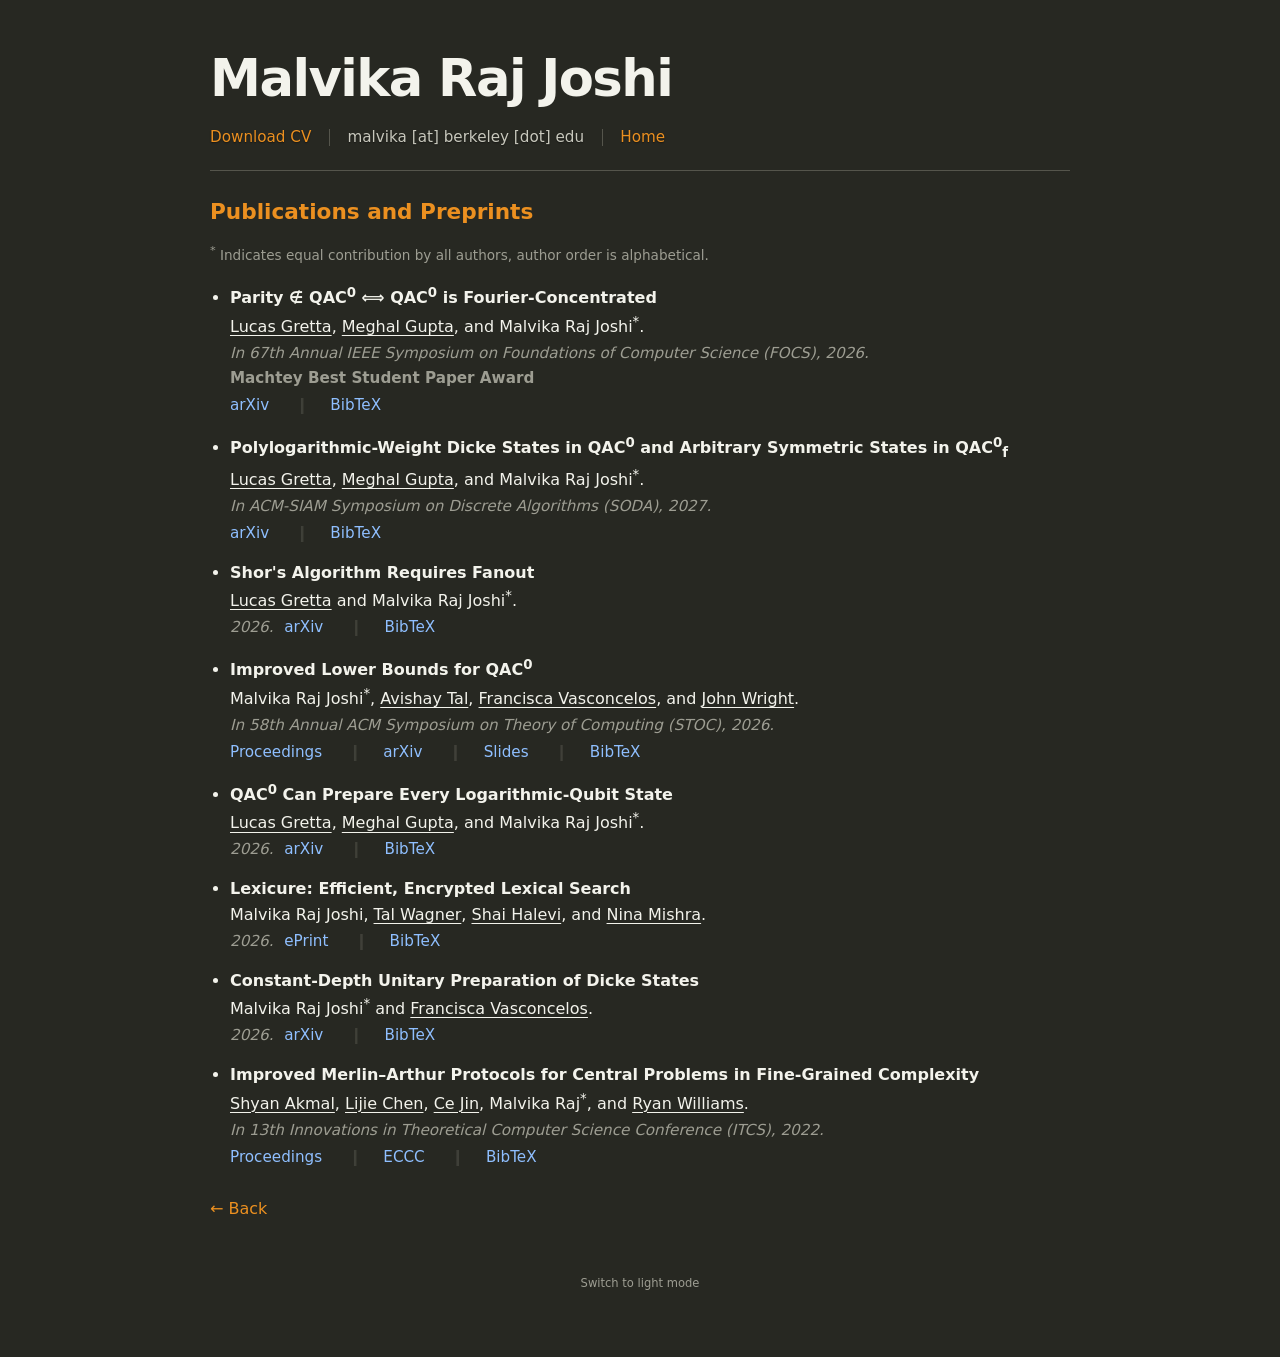
==== publications.html @ f742e134 "update" ====
<!DOCTYPE html>
<html lang="en">
<head>
  <meta charset="utf-8" />
  <meta name="viewport" content="width=device-width, initial-scale=1" />
  <title>Publications and Preprints | Malvika Raj Joshi</title>
  <meta name="description" content="Publications and preprints by Malvika Raj Joshi." />
  <link rel="stylesheet" href="style.css" />
</head>
<body>
  <div class="wrap">
  <div class="hero">
    <h1><a href="index.html" style="color: inherit; text-decoration: none;">Malvika Raj Joshi</a></h1>
    <div class="top-links">
    <a href="cv.pdf" target="_blank" rel="noopener" download="MalvikaJoshi_CV_2026.pdf">Download CV</a>
    <span class="separator" aria-hidden="true"></span>
    <span class="top-email">malvika [at] berkeley [dot] edu</span>
    <span class="separator" aria-hidden="true"></span>
    <a href="index.html">Home</a>
    </div>
  </div>

  <main>
    <section id="publications">
    <h2>Publications and Preprints</h2>
    <p class="meta equal-contribution-note"><sup>*</sup> Indicates equal contribution by all authors, author order is alphabetical.</p>
    <ul>
      <li>
      <span class="paper-title">Parity&nbsp;&notin;&nbsp;QAC<sup>0</sup>&nbsp;&Longleftrightarrow;&nbsp;QAC<sup>0</sup> is Fourier-Concentrated</span><br />
      <a class="author-link" href="https://lucasgretta.com/" target="_blank" rel="noopener">Lucas Gretta</a>, <a class="author-link" href="https://www.meghalgupta.com/" target="_blank" rel="noopener">Meghal Gupta</a>, and <strong class="me">Malvika Raj Joshi</strong><sup aria-label="equal contribution">*</sup>.<br />
      <span class="meta pub-meta">In 67th Annual IEEE Symposium on Foundations of Computer Science (FOCS), 2026.</span><br />
      <span class="award">Machtey Best Student Paper Award</span>
      <div class="paper-actions">
        <a href="https://arxiv.org/abs/2604.02793" target="_blank" rel="noopener">arXiv</a>
        <details class="bibtex">
        <summary>BibTeX</summary>
        <pre>@misc{gretta2026paritynotinqac0iff,
title={Parity $\notin$ QAC0 $\iff$ QAC0 is Fourier-Concentrated}, 
author={Lucas Gretta and Meghal Gupta and Malvika Raj Joshi},
year={2026},
eprint={2604.02793},
archivePrefix={arXiv},
primaryClass={quant-ph},
url={https://arxiv.org/abs/2604.02793}
}</pre>
        </details>
      </div>
      </li>
      <li>
      <span class="paper-title">Polylogarithmic-Weight Dicke States in QAC<sup>0</sup> and Arbitrary Symmetric States in QAC<sup>0</sup><sub>f</sub></span><br />
      <a class="author-link" href="https://lucasgretta.com/" target="_blank" rel="noopener">Lucas Gretta</a>, <a class="author-link" href="https://www.meghalgupta.com/" target="_blank" rel="noopener">Meghal Gupta</a>, and <strong class="me">Malvika Raj Joshi</strong><sup aria-label="equal contribution">*</sup>.<br />
      <span class="meta pub-meta">In ACM-SIAM Symposium on Discrete Algorithms (SODA), 2027.</span>
      <div class="paper-actions"><a href="https://arxiv.org/abs/2604.15298" target="_blank" rel="noopener">arXiv</a> <details class="bibtex">
        <summary>BibTeX</summary>
        <pre>@misc{gretta2026polylogarithmicweightdickestates,
title={Polylogarithmic-Weight Dicke States in QAC$^0$ and Arbitrary Symmetric States in QAC$^0_f$}, 
author={Lucas Gretta and Meghal Gupta and Malvika Raj Joshi},
year={2026},
eprint={2604.15298},
archivePrefix={arXiv},
primaryClass={quant-ph},
url={https://arxiv.org/abs/2604.15298}
}</pre>
      </details></div>
      </li>
      <li>
      <span class="paper-title">Shor's Algorithm Requires Fanout</span><br />
      <a class="author-link" href="https://lucasgretta.com/" target="_blank" rel="noopener">Lucas Gretta</a> and <strong class="me">Malvika Raj Joshi</strong><sup aria-label="equal contribution">*</sup>.<br />
      <span class="meta pub-meta">2026.</span> <div class="paper-actions inline"><a href="https://arxiv.org/abs/2608.06703" target="_blank" rel="noopener">arXiv</a> <details class="bibtex">
        <summary>BibTeX</summary>
        <pre>@misc{gretta2026shorsalgorithmrequiresfanout,
title={Shor's Algorithm Requires Fanout}, 
author={Lucas Gretta and Malvika Raj Joshi},
year={2026},
eprint={2608.06703},
archivePrefix={arXiv},
primaryClass={quant-ph},
url={https://arxiv.org/abs/2608.06703} 
}</pre>
      </details></div>
      </li>
      <li>
      <span class="paper-title">Improved Lower Bounds for QAC<sup>0</sup></span><br />
      <strong class="me">Malvika Raj Joshi</strong><sup aria-label="equal contribution">*</sup>, <a class="author-link" href="https://www.avishaytal.org/" target="_blank" rel="noopener">Avishay Tal</a>, <a class="author-link" href="https://franciscavasconcelos.github.io/" target="_blank" rel="noopener">Francisca Vasconcelos</a>, and <a class="author-link" href="https://people.eecs.berkeley.edu/~jswright/" target="_blank" rel="noopener">John Wright</a>.<br />
      <span class="meta pub-meta">In 58th Annual ACM Symposium on Theory of Computing (STOC), 2026.</span>
      <div class="paper-actions">
        <a href="https://dl.acm.org/doi/10.1145/3798129.3800922" target="_blank" rel="noopener">Proceedings</a>
        <a href="https://arxiv.org/abs/2512.14643" target="_blank" rel="noopener">arXiv</a>
        <a href="media/qac0_depth3_stoc2026.pdf" target="_blank" rel="noopener">Slides</a>
        <details class="bibtex">
        <summary>BibTeX</summary>
        <pre>@inproceedings{joshi2026improvedlowerboundsqac0,
author = {Joshi, Malvika Raj and Tal, Avishay and Vasconcelos, Francisca and Wright, John},
title = {Improved Lower Bounds for QAC0},
year = {2026},
isbn = {9798400725364},
publisher = {Association for Computing Machinery},
address = {New York, NY, USA},
url = {https://doi.org/10.1145/3798129.3800922},
doi = {10.1145/3798129.3800922},
booktitle = {Proceedings of the 58th Annual ACM Symposium on Theory of Computing},
pages = {2199–2209},
numpages = {11},
keywords = {QAC0, analysis of Boolean functions, quantum circuit complexity},
location = {Salt Lake City, UT, USA},
series = {STOC '26}
}</pre>
        </details>
      </div>
      </li>
      <li>
      <span class="paper-title">QAC<sup>0</sup> Can Prepare Every Logarithmic-Qubit State</span><br />
      <a class="author-link" href="https://lucasgretta.com/" target="_blank" rel="noopener">Lucas Gretta</a>, <a class="author-link" href="https://www.meghalgupta.com/" target="_blank" rel="noopener">Meghal Gupta</a>, and <strong class="me">Malvika Raj Joshi</strong><sup aria-label="equal contribution">*</sup>.<br />
      <span class="meta pub-meta">2026.</span> <div class="paper-actions inline"><a href="https://arxiv.org/abs/2609.17408v1" target="_blank" rel="noopener">arXiv</a> <details class="bibtex">
        <summary>BibTeX</summary>
        <pre>@misc{gretta2026qac0preparelogarithmicqubitstate,
title={QAC0 Can Prepare Every Logarithmic-Qubit State},
author={Lucas Gretta and Meghal Gupta and Malvika Raj Joshi},
year={2026},
eprint={2609.17408},
archivePrefix={arXiv},
primaryClass={quant-ph},
url={https://arxiv.org/abs/2609.17408},}</pre>
      </details></div>
      </li>
      <li>
      <span class="paper-title">Lexicure: Efficient, Encrypted Lexical Search</span><br />
      <strong class="me">Malvika Raj Joshi</strong>, <a class="author-link" href="https://talwagner.github.io/" target="_blank" rel="noopener">Tal Wagner</a>, <a class="author-link" href="https://shaih.github.io/" target="_blank" rel="noopener">Shai Halevi</a>, and <a class="author-link" href="https://theory.stanford.edu/~nmishra/" target="_blank" rel="noopener">Nina Mishra</a>.<br />
      <span class="meta pub-meta">2026.</span> <div class="paper-actions inline"><a href="https://eprint.iacr.org/2026/2182" target="_blank" rel="noopener">ePrint</a> <details class="bibtex">
        <summary>BibTeX</summary>
        <pre>@misc{cryptoeprint:2026/2182,
author = {Malvika Raj Joshi and Tal Wagner and Shai Halevi and Nina Mishra},
title = {Lexicure: Efficient, Encrypted Lexical Search},
howpublished = {Cryptology {ePrint} Archive, Paper 2026/2182},
year = {2026},
url = {https://eprint.iacr.org/2026/2182}
}</pre>
      </details></div>
      </li>
      <li>
      <span class="paper-title">Constant-Depth Unitary Preparation of Dicke States</span><br>
      <strong class="me">Malvika Raj Joshi</strong><sup aria-label="equal contribution">*</sup> and <a class="author-link" href="https://franciscavasconcelos.github.io/" target="_blank" rel="noopener">Francisca Vasconcelos</a>.<br>
      <span class="meta pub-meta">2026.</span> <div class="paper-actions inline"><a href="https://arxiv.org/abs/2601.10693" target="_blank" rel="noopener">arXiv</a> <details class="bibtex">
        <summary>BibTeX</summary>
        <pre>@misc{joshi2026constantdepthunitarypreparationdicke,
title={Constant-Depth Unitary Preparation of Dicke States}, 
author={Malvika Raj Joshi and Francisca Vasconcelos},
year={2026},
eprint={2601.10693},
archivePrefix={arXiv},
primaryClass={quant-ph},
url={https://arxiv.org/abs/2601.10693} 
}</pre>
      </details></div>
      </li>
      <li>
      <span class="paper-title">Improved Merlin–Arthur Protocols for Central Problems in Fine-Grained Complexity</span><br>
      <a class="author-link" href="https://naysh.github.io/" target="_blank" rel="noopener">Shyan Akmal</a>, <a class="author-link" href="https://chen-lijie.github.io/" target="_blank" rel="noopener">Lijie Chen</a>, <a class="author-link" href="https://ce-jin.github.io/" target="_blank" rel="noopener">Ce Jin</a>, <strong class="me">Malvika Raj</strong><sup aria-label="equal contribution">*</sup>, and <a class="author-link" href="https://people.csail.mit.edu/rrw/" target="_blank" rel="noopener">Ryan Williams</a>.<br>
      <span class="meta pub-meta">In 13th Innovations in Theoretical Computer Science Conference (ITCS), 2022.</span>
      <div class="paper-actions">
        <a href="https://drops.dagstuhl.de/entities/document/10.4230/LIPIcs.ITCS.2022.3" target="_blank" rel="noopener">Proceedings</a>
        <a href="https://eccc.weizmann.ac.il/report/2021/165/" target="_blank" rel="noopener">ECCC</a>
        <details class="bibtex">
        <summary>BibTeX</summary>
        <pre>@InProceedings{akmal_et_al:LIPIcs.ITCS.2022.3,
  author =  {Akmal, Shyan and Chen, Lijie and Jin, Ce and Raj, Malvika and Williams, Ryan},
  title = {{Improved Merlin-Arthur Protocols for Central Problems in Fine-Grained Complexity}},
  booktitle = {13th Innovations in Theoretical Computer Science Conference (ITCS 2022)},
  pages = {3:1--3:25},
  series =  {Leibniz International Proceedings in Informatics (LIPIcs)},
  ISBN =  {978-3-95977-217-4},
  ISSN =  {1868-8969},
  year =  {2022},
  volume =  {215},
  editor =  {Braverman, Mark},
  publisher = {Schloss Dagstuhl -- Leibniz-Zentrum f{\"u}r Informatik},
  address = {Dagstuhl, Germany},
  URL =   {https://drops.dagstuhl.de/entities/document/10.4230/LIPIcs.ITCS.2022.3},
  URN =   {urn:nbn:de:0030-drops-155991},
  doi =   {10.4230/LIPIcs.ITCS.2022.3},
  annote =  {Keywords: Fine-grained complexity, Merlin-Arthur proofs}
}</pre>
        </details>
      </div>
      </li>
    </ul>
<p class="publication-nav">
  <a href="index.html#publications">← Back</a>
</p>
    </section>
  </main>

  <div id="theme-toggle-container" hidden>
    <button id="theme-toggle" class="theme-toggle" type="button">Switch to light mode</button>
  </div>
  </div>

  <script>
  const themeToggle = document.getElementById("theme-toggle");
  const savedTheme = localStorage.getItem("theme");

  if (savedTheme === "light") {
    document.body.classList.add("light-mode");
    themeToggle.textContent = "Switch to dark mode";
  }

  themeToggle.addEventListener("click", () => {
    const isLight = document.body.classList.toggle("light-mode");
    themeToggle.textContent = isLight ? "Switch to dark mode" : "Switch to light mode";
    localStorage.setItem("theme", isLight ? "light" : "dark");
  });

  document.getElementById("theme-toggle-container").hidden = false;
  </script>
</body>
</html>
---- style.css ----
:root {
    --bg: #272822;
    --panel: #2d2e29;
    --bib-bg: #3b3b2f;
    --bib-border: var(--border);
    --bib-left-border: var(--accent);
    --text: #f3f3ec;
    --muted: #c8c8bd;
    --subtle: #9d9d92;
    --link: #8fbfff;
    --accent: #ec9020;
    --border: #55554c;
    --max-width: 860px;
    --meta-font-size: 0.95rem;
  }

  body.light-mode {
    --bg: #f7f6f1;
    --panel: #ece9df;
    --bib-bg: #ece9df;
    --bib-border: var(--border);
    --bib-left-border: var(--accent);
    --text: #222222;
    --muted: #55524a;
    --subtle: #6f6a60;
    --link: #1f5f99;
    --accent: #b45f06;
    --border: #d4d0c5;
  }

  * { box-sizing: border-box; }

  body {
    margin: 0;
    font-family: ui-sans-serif, system-ui, -apple-system, BlinkMacSystemFont, "Segoe UI", sans-serif;
    background: var(--bg);
    color: var(--text);
    line-height: 1.6;
    font-size: 16px;
  }

  a {
    color: var(--link);
    text-decoration: none;
  }

  a:hover { color: var(--text); }

  strong.me {
    color: var(--text);
    text-decoration: none;
    font-weight: 400;
  }

  .wrap {
    width: min(var(--max-width), calc(100% - 2rem));
    margin: 0 auto;
    padding: 3rem 0 4rem;
  }

  .hero {
    margin-bottom: 1.25rem;
  }

  .intro {
    border-top: 0;
    padding-top: 1.25rem;
  }

  .intro::after {
    content: "";
    display: block;
    clear: both;
  }

  h1, h2 {
    line-height: 1.2;
    font-weight: 600;
  }

  h1 {
    margin: 0 0 1rem;
    font-size: clamp(2rem, 5vw, 3.2rem);
    letter-spacing: -0.03em;
  }

  h2 {
    margin: 0 0 1rem;
    font-size: 1.35rem;
    color: var(--accent);
  }

  p { margin: 0 0 1rem; }

  .photo-card {
    float: right;
    margin: 0 0 1rem 2rem;
    width: 210px;
    aspect-ratio: 1;
    border: 1px solid var(--border);
    border-radius: 50%;
    background: var(--panel);
    overflow: hidden;
  }

  .photo-card img {
    width: 100%;
    height: 100%;
    object-fit: cover;
    object-position: center center;
  }

  .top-links {
    display: flex;
    align-items: center;
    gap: 1.1rem;
    flex-wrap: wrap;
    color: var(--muted);
    font-size: 0.95rem;
  }

  .top-links a {
    color: var(--accent);
  }

  .top-links a:hover {
    color: var(--text);
  }

  .top-links a,
  .top-email {
    text-shadow: 0 0.04rem 0.08rem rgba(0, 0, 0, 0.45);
  }

  body.light-mode .top-links a,
  body.light-mode .top-email {
    text-shadow: 0 0.04rem 0.08rem rgba(0, 0, 0, 0.18);
  }

  .separator {
    width: 1px;
    height: 1.1rem;
    background: var(--border);
    display: inline-block;
  }

  section {
    border-top: 1px solid var(--border);
    padding: 1.75rem 0;
  }

  .subtle { color: var(--subtle); }

  .cv-note {
    font-size: 0.95rem;
  }

  ul {
    margin: 0 0 0 1.25rem;
    padding: 0;
  }

  li { margin-bottom: 0.9rem; }

  .paper-title, .role-title { font-weight: 600; }

  .author-link {
    color: var(--text);
    text-decoration: underline;
    text-decoration-color: var(--text);
    text-decoration-thickness: 1px;
    text-underline-offset: 3px;
  }

  .author-link:hover {
    color: var(--link);
    text-decoration-color: var(--link);
  }

  .paper-actions {
    display: block;
    margin-top: 0.15rem;
    color: var(--subtle);
    font-size: var(--meta-font-size);
  }

  .paper-actions.inline {
    display: inline;
    margin-top: 0;
    margin-left: 0.35rem;
    vertical-align: baseline;
  }

  .paper-actions a,
  .paper-actions summary {
    color: var(--link);
    text-decoration: none;
    font: inherit;
    font-size: inherit;
  }

  .paper-actions a:hover,
  .paper-actions summary:hover {
    color: var(--text);
  }

  .paper-actions > a:not(:first-child)::before,
  .paper-actions > details.bibtex:not(:first-child) > summary::before {
    content: "|";
    color: var(--border);
    opacity: 0.55;
    margin: 0 1.6rem;
    text-shadow: 0.035em 0 0 currentColor, -0.035em 0 0 currentColor;
  }

  .bibtex {
    display: inline;
    margin: 0;
    padding: 0;
    font-size: inherit;
  }

  .bibtex summary {
    cursor: pointer;
    list-style: none;
    display: inline;
    white-space: nowrap;
    color: var(--link);
    text-decoration: none;
    font: inherit;
    font-size: inherit;
  }

  .bibtex summary:hover {
    color: var(--text);
  }

  .bibtex[open] > summary {
    color: var(--accent);
  }

  .bibtex[open] > summary:hover {
    color: var(--accent);
  }

  .bibtex summary::marker {
    content: "";
  }

  .bibtex summary::-webkit-details-marker {
    display: none;
  }

  .bibtex pre {
    display: block;
    width: 100%;
    max-width: min(100%, calc(100vw - 2rem));
    margin: 0.65rem 0 0;
    padding: 0.9rem 1rem;
    border: 1px solid var(--bib-border);
    border-left: 3px solid var(--bib-left-border);
    border-radius: 0.45rem;
    background: var(--bib-bg);
    color: var(--muted);
    overflow-x: auto;
    overflow-y: hidden;
    -webkit-overflow-scrolling: touch;
    font-family: ui-monospace, SFMono-Regular, Menlo, Monaco, Consolas, "Liberation Mono", monospace;
    font-size: 0.86rem;
    line-height: 1.5;
    tab-size: 2;
    white-space: pre;
    box-shadow: 0 0.35rem 1.2rem rgba(0, 0, 0, 0.12);
    cursor: text;
    user-select: auto;
  }

  .bibtex pre:focus {
    outline: 1px solid var(--accent);
    outline-offset: 2px;
  }

  .unavailable-link {
    cursor: default;
  }

  .meta {
    color: var(--subtle);
    font-size: var(--meta-font-size);
  }

  .equal-contribution-note {
    font-size: 0.85rem;
  }

  .pub-meta {
    font-style: italic;
  }

  .award {
    color: var(--subtle);
    font-size: var(--meta-font-size);
    font-weight: 700;
  }

  .meta-link {
    font-size: var(--meta-font-size);
  }

  .thesis-line {
    display: inline-block;
    margin-top: 0.15rem;
    color: var(--subtle);
    font-size: var(--meta-font-size);
  }

  .thesis-label {
    font-style: italic;
  }

  .thesis-line a {
    color: var(--link);
    font-size: inherit;
  }

  .thesis-line a:hover {
    color: var(--text);
  }

  .theme-toggle {
    display: block;
    margin: 1.5rem auto 0;
    border: 0;
    background: transparent;
    color: var(--subtle);
    padding: 0;
    font: inherit;
    font-size: 0.72rem;
    cursor: pointer;
  }

  .theme-toggle:hover {
    color: var(--text);
  }

  @media (max-width: 700px) {
    .wrap { padding-top: 2rem; }
    .photo-card {
    float: none;
    margin: 1.5rem 0 0;
    width: 180px;
    }
  }

  .publication-nav {
  margin: 0;
  padding: 0.8rem 0 0.05rem;
  }
  
  .publication-nav a {
  color: var(--accent);
  font-weight: 400;
  text-decoration: none;
  }
  
  .publication-nav a:hover,
  .publication-nav a:focus-visible {
  color: var(--text);
  }
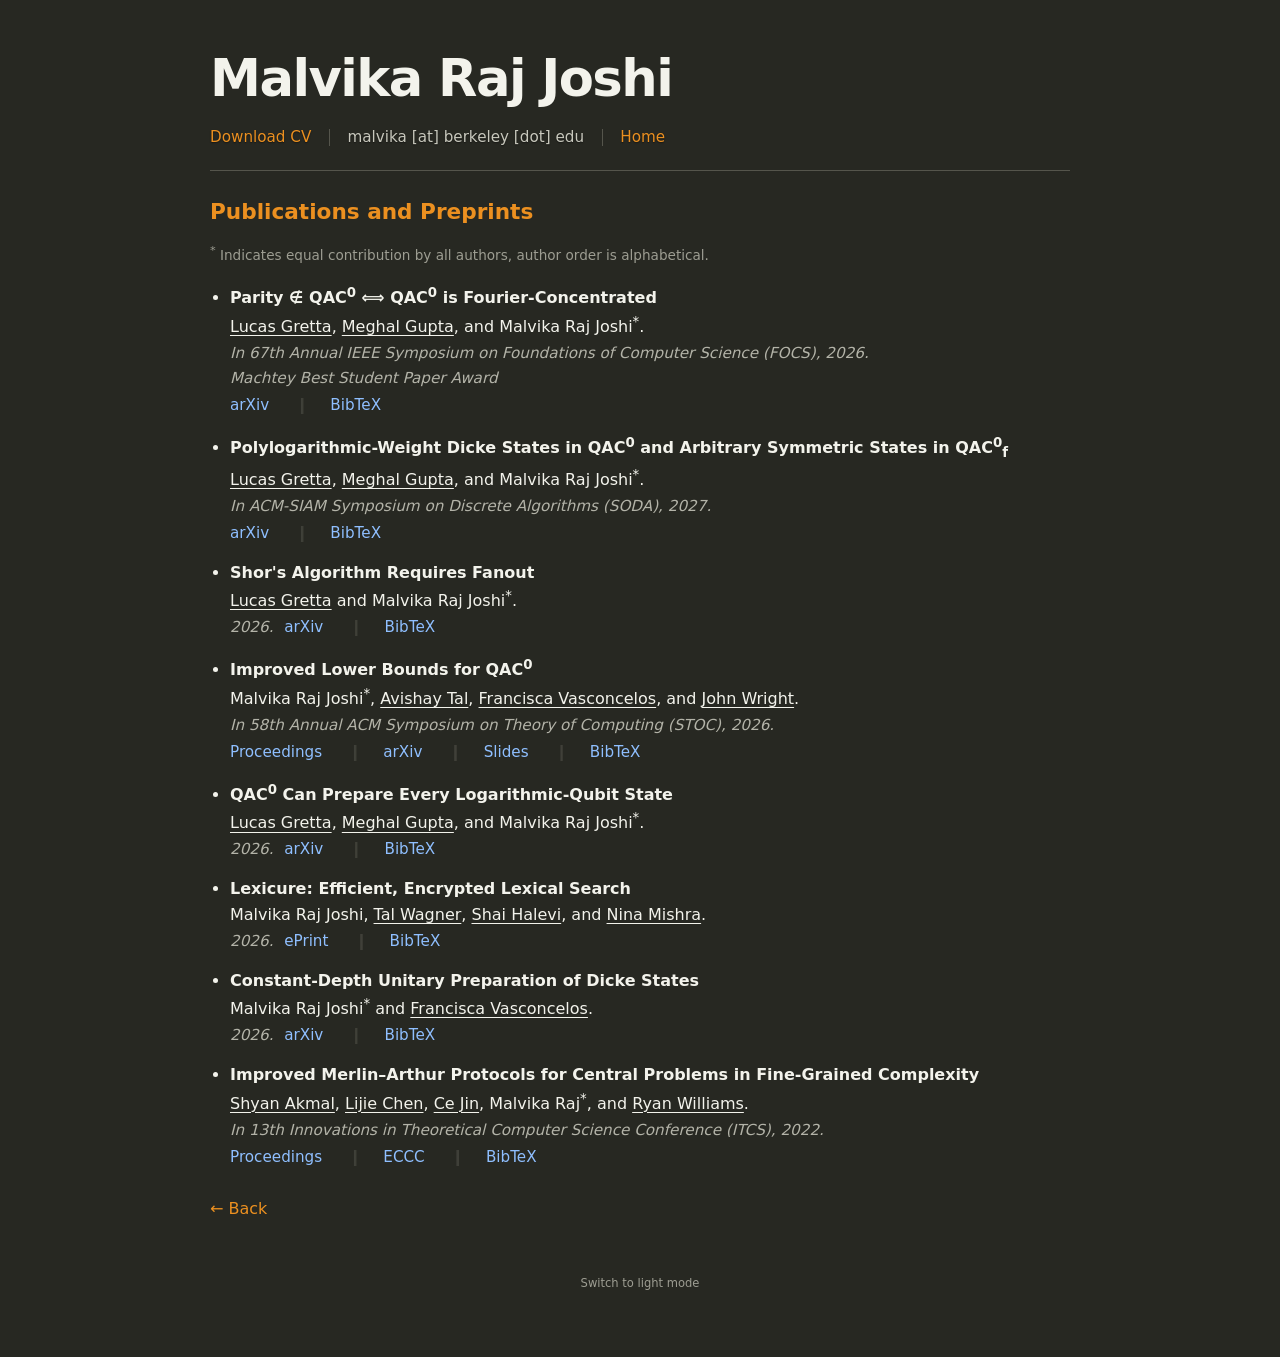
==== commit e894c8f3: "changes" ====
--- a/publications.html
+++ b/publications.html
@@ -28,7 +28,7 @@
       <li>
       <span class="paper-title">Parity&nbsp;&notin;&nbsp;QAC<sup>0</sup>&nbsp;&Longleftrightarrow;&nbsp;QAC<sup>0</sup> is Fourier-Concentrated</span><br />
       <a class="author-link" href="https://lucasgretta.com/" target="_blank" rel="noopener">Lucas Gretta</a>, <a class="author-link" href="https://www.meghalgupta.com/" target="_blank" rel="noopener">Meghal Gupta</a>, and <strong class="me">Malvika Raj Joshi</strong><sup aria-label="equal contribution">*</sup>.<br />
-      <span class="meta pub-meta">In 67th Annual IEEE Symposium on Foundations of Computer Science (FOCS), 2026.</span><br />
+      <span class="conference-meta pub-meta">In 67th Annual IEEE Symposium on Foundations of Computer Science (FOCS), 2026.</span><br />
       <span class="award">Machtey Best Student Paper Award</span>
       <div class="paper-actions">
         <a href="https://arxiv.org/abs/2604.02793" target="_blank" rel="noopener">arXiv</a>
@@ -49,7 +49,7 @@
       <li>
       <span class="paper-title">Polylogarithmic-Weight Dicke States in QAC<sup>0</sup> and Arbitrary Symmetric States in QAC<sup>0</sup><sub>f</sub></span><br />
       <a class="author-link" href="https://lucasgretta.com/" target="_blank" rel="noopener">Lucas Gretta</a>, <a class="author-link" href="https://www.meghalgupta.com/" target="_blank" rel="noopener">Meghal Gupta</a>, and <strong class="me">Malvika Raj Joshi</strong><sup aria-label="equal contribution">*</sup>.<br />
-      <span class="meta pub-meta">In ACM-SIAM Symposium on Discrete Algorithms (SODA), 2027.</span>
+      <span class="conference-meta pub-meta">In ACM-SIAM Symposium on Discrete Algorithms (SODA), 2027.</span>
       <div class="paper-actions"><a href="https://arxiv.org/abs/2604.15298" target="_blank" rel="noopener">arXiv</a> <details class="bibtex">
         <summary>BibTeX</summary>
         <pre>@misc{gretta2026polylogarithmicweightdickestates,
@@ -66,7 +66,7 @@
       <li>
       <span class="paper-title">Shor's Algorithm Requires Fanout</span><br />
       <a class="author-link" href="https://lucasgretta.com/" target="_blank" rel="noopener">Lucas Gretta</a> and <strong class="me">Malvika Raj Joshi</strong><sup aria-label="equal contribution">*</sup>.<br />
-      <span class="meta pub-meta">2026.</span> <div class="paper-actions inline"><a href="https://arxiv.org/abs/2608.06703" target="_blank" rel="noopener">arXiv</a> <details class="bibtex">
+      <span class="conference-meta pub-meta">2026.</span> <div class="paper-actions inline"><a href="https://arxiv.org/abs/2608.06703" target="_blank" rel="noopener">arXiv</a> <details class="bibtex">
         <summary>BibTeX</summary>
         <pre>@misc{gretta2026shorsalgorithmrequiresfanout,
 title={Shor's Algorithm Requires Fanout}, 
@@ -82,7 +82,7 @@
       <li>
       <span class="paper-title">Improved Lower Bounds for QAC<sup>0</sup></span><br />
       <strong class="me">Malvika Raj Joshi</strong><sup aria-label="equal contribution">*</sup>, <a class="author-link" href="https://www.avishaytal.org/" target="_blank" rel="noopener">Avishay Tal</a>, <a class="author-link" href="https://franciscavasconcelos.github.io/" target="_blank" rel="noopener">Francisca Vasconcelos</a>, and <a class="author-link" href="https://people.eecs.berkeley.edu/~jswright/" target="_blank" rel="noopener">John Wright</a>.<br />
-      <span class="meta pub-meta">In 58th Annual ACM Symposium on Theory of Computing (STOC), 2026.</span>
+      <span class="conference-meta pub-meta">In 58th Annual ACM Symposium on Theory of Computing (STOC), 2026.</span>
       <div class="paper-actions">
         <a href="https://dl.acm.org/doi/10.1145/3798129.3800922" target="_blank" rel="noopener">Proceedings</a>
         <a href="https://arxiv.org/abs/2512.14643" target="_blank" rel="noopener">arXiv</a>
@@ -111,7 +111,7 @@
       <li>
       <span class="paper-title">QAC<sup>0</sup> Can Prepare Every Logarithmic-Qubit State</span><br />
       <a class="author-link" href="https://lucasgretta.com/" target="_blank" rel="noopener">Lucas Gretta</a>, <a class="author-link" href="https://www.meghalgupta.com/" target="_blank" rel="noopener">Meghal Gupta</a>, and <strong class="me">Malvika Raj Joshi</strong><sup aria-label="equal contribution">*</sup>.<br />
-      <span class="meta pub-meta">2026.</span> <div class="paper-actions inline"><a href="https://arxiv.org/abs/2609.17408v1" target="_blank" rel="noopener">arXiv</a> <details class="bibtex">
+      <span class="conference-meta pub-meta">2026.</span> <div class="paper-actions inline"><a href="https://arxiv.org/abs/2609.17408v1" target="_blank" rel="noopener">arXiv</a> <details class="bibtex">
         <summary>BibTeX</summary>
         <pre>@misc{gretta2026qac0preparelogarithmicqubitstate,
 title={QAC0 Can Prepare Every Logarithmic-Qubit State},
@@ -126,7 +126,7 @@
       <li>
       <span class="paper-title">Lexicure: Efficient, Encrypted Lexical Search</span><br />
       <strong class="me">Malvika Raj Joshi</strong>, <a class="author-link" href="https://talwagner.github.io/" target="_blank" rel="noopener">Tal Wagner</a>, <a class="author-link" href="https://shaih.github.io/" target="_blank" rel="noopener">Shai Halevi</a>, and <a class="author-link" href="https://theory.stanford.edu/~nmishra/" target="_blank" rel="noopener">Nina Mishra</a>.<br />
-      <span class="meta pub-meta">2026.</span> <div class="paper-actions inline"><a href="https://eprint.iacr.org/2026/2182" target="_blank" rel="noopener">ePrint</a> <details class="bibtex">
+      <span class="conference-meta pub-meta">2026.</span> <div class="paper-actions inline"><a href="https://eprint.iacr.org/2026/2182" target="_blank" rel="noopener">ePrint</a> <details class="bibtex">
         <summary>BibTeX</summary>
         <pre>@misc{cryptoeprint:2026/2182,
 author = {Malvika Raj Joshi and Tal Wagner and Shai Halevi and Nina Mishra},
@@ -140,7 +140,7 @@
       <li>
       <span class="paper-title">Constant-Depth Unitary Preparation of Dicke States</span><br>
       <strong class="me">Malvika Raj Joshi</strong><sup aria-label="equal contribution">*</sup> and <a class="author-link" href="https://franciscavasconcelos.github.io/" target="_blank" rel="noopener">Francisca Vasconcelos</a>.<br>
-      <span class="meta pub-meta">2026.</span> <div class="paper-actions inline"><a href="https://arxiv.org/abs/2601.10693" target="_blank" rel="noopener">arXiv</a> <details class="bibtex">
+      <span class="conference-meta pub-meta">2026.</span> <div class="paper-actions inline"><a href="https://arxiv.org/abs/2601.10693" target="_blank" rel="noopener">arXiv</a> <details class="bibtex">
         <summary>BibTeX</summary>
         <pre>@misc{joshi2026constantdepthunitarypreparationdicke,
 title={Constant-Depth Unitary Preparation of Dicke States}, 
@@ -156,7 +156,7 @@
       <li>
       <span class="paper-title">Improved Merlin–Arthur Protocols for Central Problems in Fine-Grained Complexity</span><br>
       <a class="author-link" href="https://naysh.github.io/" target="_blank" rel="noopener">Shyan Akmal</a>, <a class="author-link" href="https://chen-lijie.github.io/" target="_blank" rel="noopener">Lijie Chen</a>, <a class="author-link" href="https://ce-jin.github.io/" target="_blank" rel="noopener">Ce Jin</a>, <strong class="me">Malvika Raj</strong><sup aria-label="equal contribution">*</sup>, and <a class="author-link" href="https://people.csail.mit.edu/rrw/" target="_blank" rel="noopener">Ryan Williams</a>.<br>
-      <span class="meta pub-meta">In 13th Innovations in Theoretical Computer Science Conference (ITCS), 2022.</span>
+      <span class="conference-meta pub-meta">In 13th Innovations in Theoretical Computer Science Conference (ITCS), 2022.</span>
       <div class="paper-actions">
         <a href="https://drops.dagstuhl.de/entities/document/10.4230/LIPIcs.ITCS.2022.3" target="_blank" rel="noopener">Proceedings</a>
         <a href="https://eccc.weizmann.ac.il/report/2021/165/" target="_blank" rel="noopener">ECCC</a>
--- a/style.css
+++ b/style.css
@@ -7,6 +7,7 @@
     --text: #f3f3ec;
     --muted: #c8c8bd;
     --subtle: #9d9d92;
+    --venue: #b3b3a8;
     --link: #8fbfff;
     --accent: #ec9020;
     --border: #55554c;
@@ -23,6 +24,7 @@
     --text: #222222;
     --muted: #55524a;
     --subtle: #6f6a60;
+    --venue: #5f5b52;
     --link: #1f5f99;
     --accent: #b45f06;
     --border: #d4d0c5;
@@ -284,9 +286,19 @@
     cursor: default;
   }
 
+  .meta,
+  .conference-meta,
+  .award {
+    font-size: var(--meta-font-size);
+  }
+
   .meta {
     color: var(--subtle);
-    font-size: var(--meta-font-size);
+  }
+
+  .conference-meta,
+  .award {
+    color: var(--venue);
   }
 
   .equal-contribution-note {
@@ -298,9 +310,8 @@
   }
 
   .award {
-    color: var(--subtle);
-    font-size: var(--meta-font-size);
-    font-weight: 700;
+    font-weight: 500;
+    font-style: italic;
   }
 
   .meta-link {
